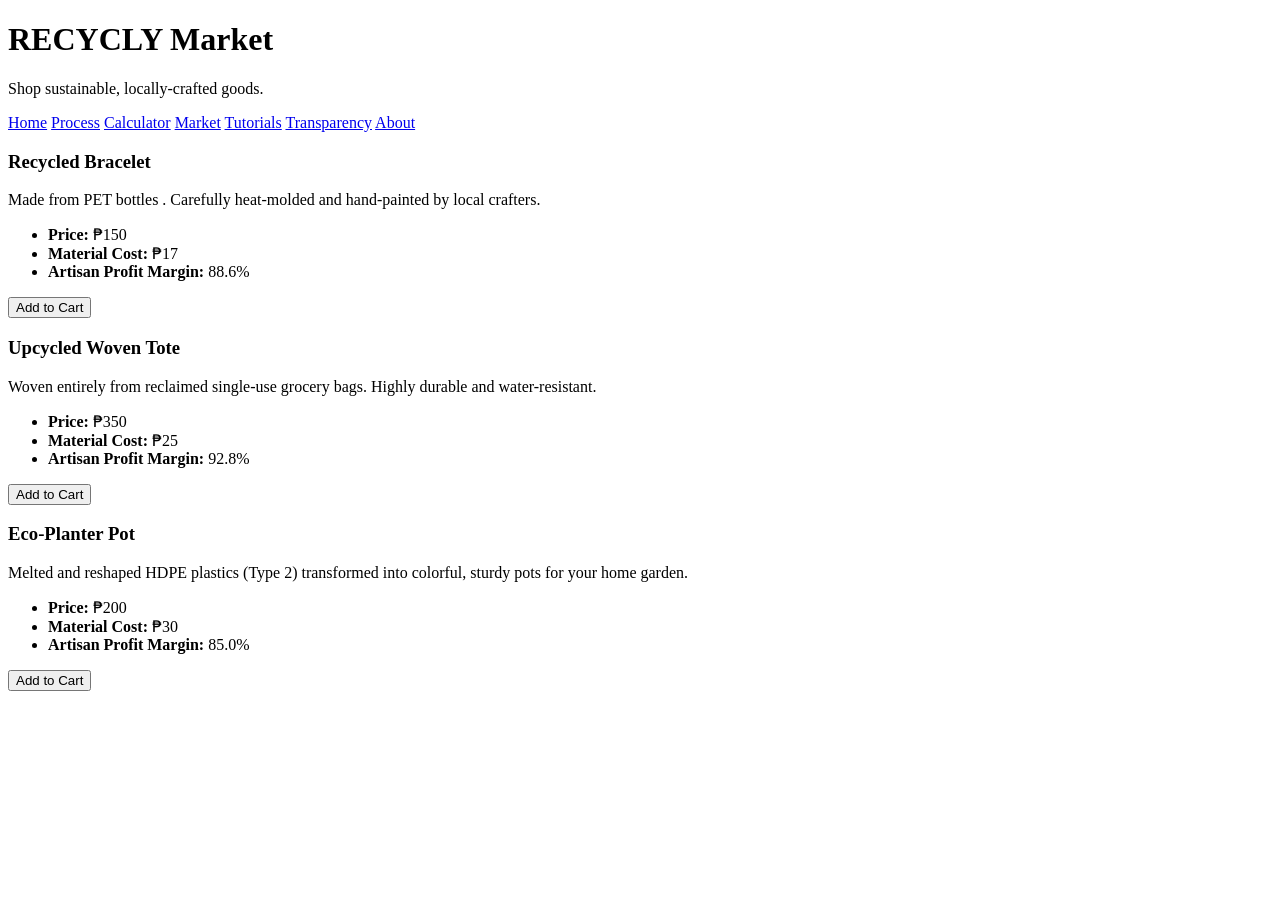
==== market.html @ 7226438c "Add files via upload" ====
<!DOCTYPE html>
<html lang="en">
<head>
    <meta charset="UTF-8">
    <meta name="viewport" content="width=device-width, initial-scale=1.0">
    <title>Market - RECYCLY</title>
    <link rel="stylesheet" href="style.css">
</head>
<body>

<header>
    <h1>RECYCLY Market</h1>
    <p>Shop sustainable, locally-crafted goods.</p>
</header>

<nav>
    <a href="index.html">Home</a>
    <a href="process.html">Process</a>
    <a href="calculator.html">Calculator</a>
    <a href="market.html">Market</a>
    <a href="tutorials.html">Tutorials</a>
    <a href="transparency.html">Transparency</a>
    <a href="about.html">About</a>
</nav>

<div class="container gallery">
    <div class="card">
        <h3>Recycled Bracelet</h3>
        <p>Made from PET bottles . Carefully heat-molded and hand-painted by local crafters.</p>
        <ul>
            <li><strong>Price:</strong> ₱150 </li>
            <li><strong>Material Cost:</strong> ₱17 </li>
            <li><strong>Artisan Profit Margin:</strong> 88.6% </li>
        </ul>
        <button>Add to Cart</button>
    </div>

    <div class="card">
        <h3>Upcycled Woven Tote</h3>
        <p>Woven entirely from reclaimed single-use grocery bags. Highly durable and water-resistant.</p>
        <ul>
            <li><strong>Price:</strong> ₱350</li>
            <li><strong>Material Cost:</strong> ₱25</li>
            <li><strong>Artisan Profit Margin:</strong> 92.8%</li>
        </ul>
        <button>Add to Cart</button>
    </div>

    <div class="card">
        <h3>Eco-Planter Pot</h3>
        <p>Melted and reshaped HDPE plastics (Type 2) transformed into colorful, sturdy pots for your home garden.</p>
        <ul>
            <li><strong>Price:</strong> ₱200</li>
            <li><strong>Material Cost:</strong> ₱30</li>
            <li><strong>Artisan Profit Margin:</strong> 85.0%</li>
        </ul>
        <button>Add to Cart</button>
    </div>
</div>

</body>
</html>
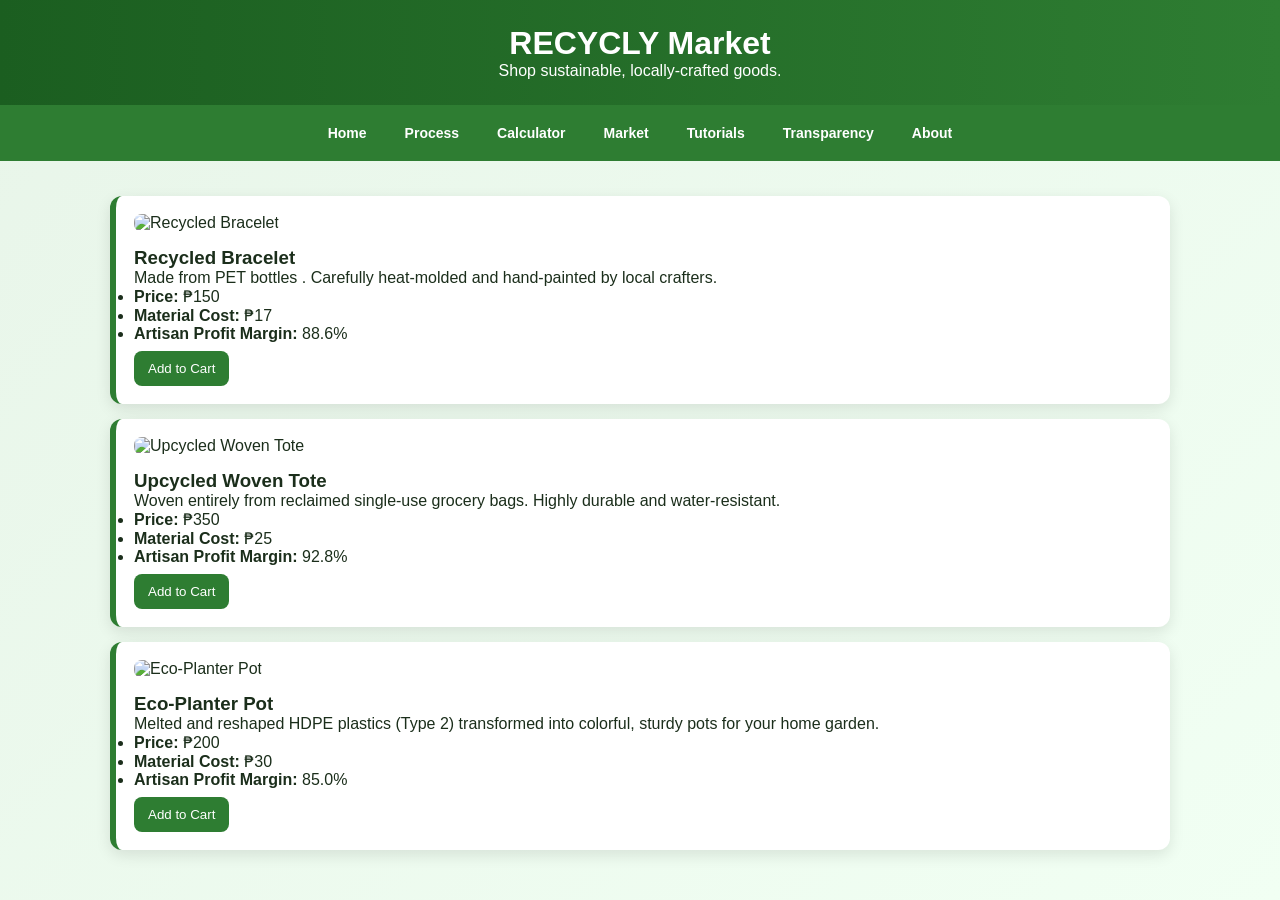
==== commit 8846f9df: "Update market.html" ====
--- a/market.html
+++ b/market.html
@@ -5,6 +5,18 @@
     <meta name="viewport" content="width=device-width, initial-scale=1.0">
     <title>Market - RECYCLY</title>
     <link rel="stylesheet" href="style.css">
+    <style>
+        /* A quick style addition to ensure images fit well inside the cards. 
+           You can move this to your style.css file! */
+        .product-image {
+            width: 100%;
+            max-width: 300px;
+            height: auto;
+            border-radius: 8px;
+            margin-bottom: 15px;
+            object-fit: cover;
+        }
+    </style>
 </head>
 <body>
 
@@ -25,6 +37,8 @@
 
 <div class="container gallery">
     <div class="card">
+        <!-- Add your bracelet image path here -->
+        <img src="..//Bracelet" alt="Recycled Bracelet" class="product-image">
         <h3>Recycled Bracelet</h3>
         <p>Made from PET bottles . Carefully heat-molded and hand-painted by local crafters.</p>
         <ul>
@@ -36,6 +50,8 @@
     </div>
 
     <div class="card">
+        <!-- Add your woven tote image path here -->
+        <img src="..//woven" alt="Upcycled Woven Tote" class="product-image">
         <h3>Upcycled Woven Tote</h3>
         <p>Woven entirely from reclaimed single-use grocery bags. Highly durable and water-resistant.</p>
         <ul>
@@ -47,6 +63,8 @@
     </div>
 
     <div class="card">
+        <!-- Add your eco-planter image path here -->
+        <img src="..//Eco-planter" alt="Eco-Planter Pot" class="product-image">
         <h3>Eco-Planter Pot</h3>
         <p>Melted and reshaped HDPE plastics (Type 2) transformed into colorful, sturdy pots for your home garden.</p>
         <ul>
@@ -59,4 +77,4 @@
 </div>
 
 </body>
-</html>+</html>
--- a/style.css
+++ b/style.css
@@ -0,0 +1,154 @@
+/* 🌱 GLOBAL RESET */
+* {
+    margin: 0;
+    padding: 0;
+    box-sizing: border-box;
+    font-family: "Arial", sans-serif;
+}
+
+/* 🌿 BACKGROUND */
+body {
+    background: linear-gradient(135deg, #e8f5e9, #f1fff3);
+    color: #1b2e1b;
+    min-height: 100vh;
+    animation: fadeIn 0.8s ease-in;
+}
+
+/* ✨ HEADER */
+header {
+    background: linear-gradient(90deg, #1b5e20, #2e7d32);
+    color: white;
+    padding: 25px;
+    text-align: center;
+    box-shadow: 0 4px 15px rgba(0,0,0,0.2);
+    animation: slideDown 0.8s ease;
+}
+
+/* 🌐 NAVIGATION */
+nav {
+    display: flex;
+    flex-wrap: wrap;
+    justify-content: center;
+    gap: 10px;
+    background: #2e7d32;
+    padding: 12px;
+    position: sticky;
+    top: 0;
+    z-index: 1000;
+}
+
+nav a {
+    color: white;
+    text-decoration: none;
+    padding: 8px 14px;
+    border-radius: 20px;
+    transition: 0.3s ease;
+    font-weight: bold;
+    font-size: 14px;
+}
+
+nav a:hover {
+    background: white;
+    color: #2e7d32;
+    transform: scale(1.1);
+}
+
+/* 📦 MAIN CONTAINER */
+.container {
+    padding: 20px;
+    max-width: 1100px;
+    margin: auto;
+}
+
+/* 🧾 CARD DESIGN */
+.card {
+    background: white;
+    padding: 18px;
+    margin: 15px 0;
+    border-radius: 12px;
+    border-left: 6px solid #2e7d32;
+    box-shadow: 0 5px 15px rgba(0,0,0,0.1);
+    transition: 0.3s ease;
+    animation: fadeUp 0.6s ease;
+}
+
+.card:hover {
+    transform: translateY(-6px);
+    box-shadow: 0 10px 25px rgba(0,0,0,0.15);
+}
+
+/* 🔘 BUTTONS */
+button {
+    padding: 10px 14px;
+    background: #2e7d32;
+    color: white;
+    border: none;
+    border-radius: 8px;
+    cursor: pointer;
+    transition: 0.3s ease;
+    margin-top: 8px;
+}
+
+button:hover {
+    background: #1b5e20;
+    transform: scale(1.05);
+}
+
+/* ⌨️ INPUTS */
+input {
+    padding: 10px;
+    width: 220px;
+    border: 2px solid #c8e6c9;
+    border-radius: 8px;
+    outline: none;
+    transition: 0.3s;
+}
+
+input:focus {
+    border-color: #2e7d32;
+    box-shadow: 0 0 8px rgba(46,125,50,0.4);
+}
+
+/* 📱 RESPONSIVE DESIGN */
+@media (max-width: 768px) {
+    nav {
+        flex-direction: column;
+        align-items: center;
+    }
+
+    input {
+        width: 100%;
+    }
+
+    .container {
+        padding: 12px;
+    }
+}
+
+/* 🌟 ANIMATIONS */
+@keyframes fadeIn {
+    from { opacity: 0; }
+    to { opacity: 1; }
+}
+
+@keyframes fadeUp {
+    from {
+        opacity: 0;
+        transform: translateY(20px);
+    }
+    to {
+        opacity: 1;
+        transform: translateY(0);
+    }
+}
+
+@keyframes slideDown {
+    from {
+        transform: translateY(-40px);
+        opacity: 0;
+    }
+    to {
+        transform: translateY(0);
+        opacity: 1;
+    }
+}
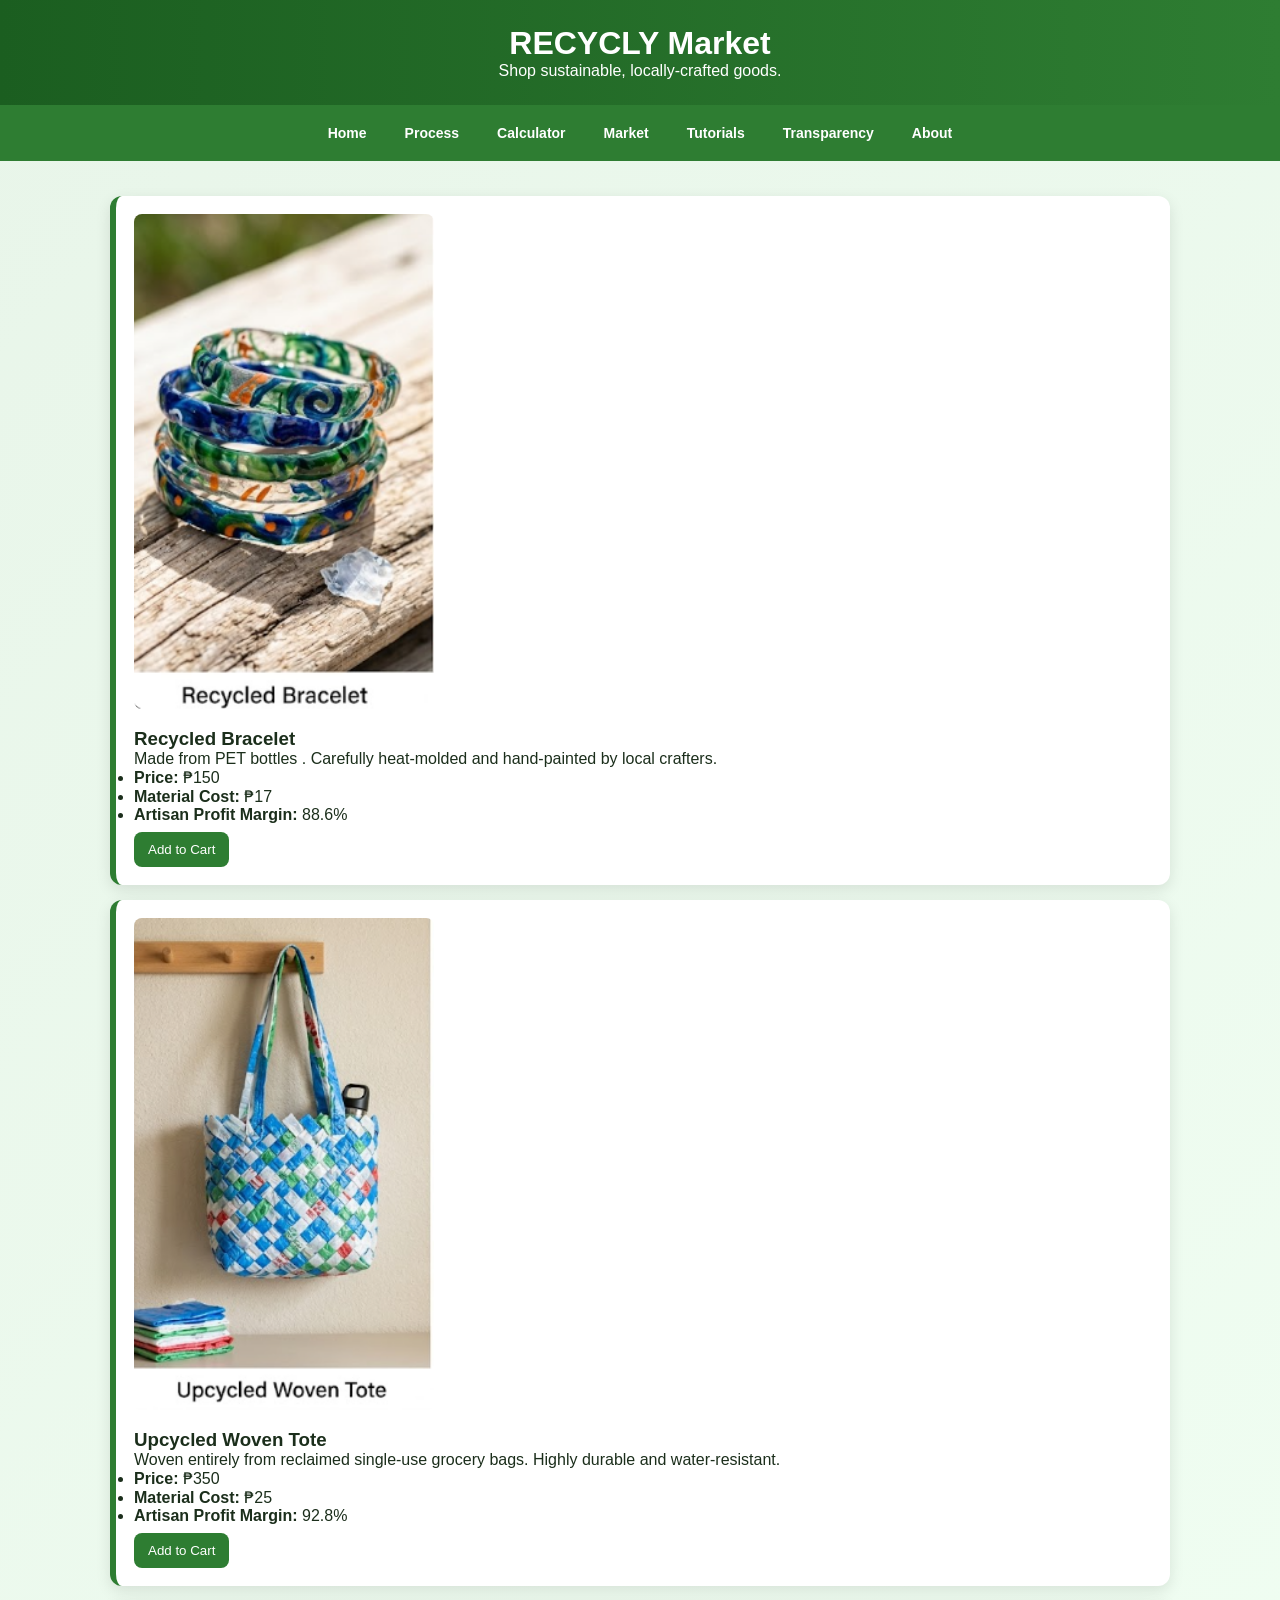
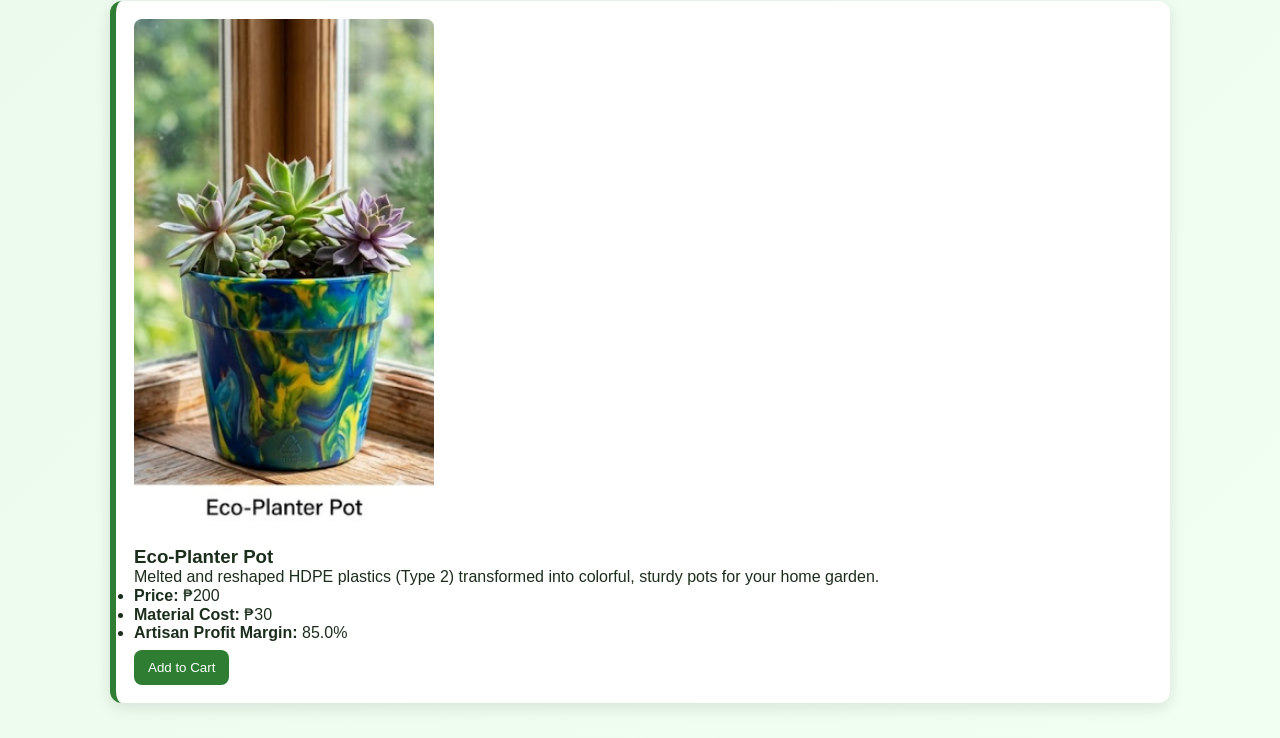
==== commit 95fa5735: "Update market.html" ====
--- a/market.html
+++ b/market.html
@@ -38,7 +38,7 @@
 <div class="container gallery">
     <div class="card">
         <!-- Add your bracelet image path here -->
-        <img src="..//Bracelet" alt="Recycled Bracelet" class="product-image">
+        <img src="Bracelet.png" alt="Recycled Bracelet" class="product-image">
         <h3>Recycled Bracelet</h3>
         <p>Made from PET bottles . Carefully heat-molded and hand-painted by local crafters.</p>
         <ul>
@@ -51,7 +51,7 @@
 
     <div class="card">
         <!-- Add your woven tote image path here -->
-        <img src="..//woven" alt="Upcycled Woven Tote" class="product-image">
+        <img src="woven.png" alt="Upcycled Woven Tote" class="product-image">
         <h3>Upcycled Woven Tote</h3>
         <p>Woven entirely from reclaimed single-use grocery bags. Highly durable and water-resistant.</p>
         <ul>
@@ -64,7 +64,7 @@
 
     <div class="card">
         <!-- Add your eco-planter image path here -->
-        <img src="..//Eco-planter" alt="Eco-Planter Pot" class="product-image">
+        <img src="Eco-planter.png" alt="Eco-Planter Pot" class="product-image">
         <h3>Eco-Planter Pot</h3>
         <p>Melted and reshaped HDPE plastics (Type 2) transformed into colorful, sturdy pots for your home garden.</p>
         <ul>
